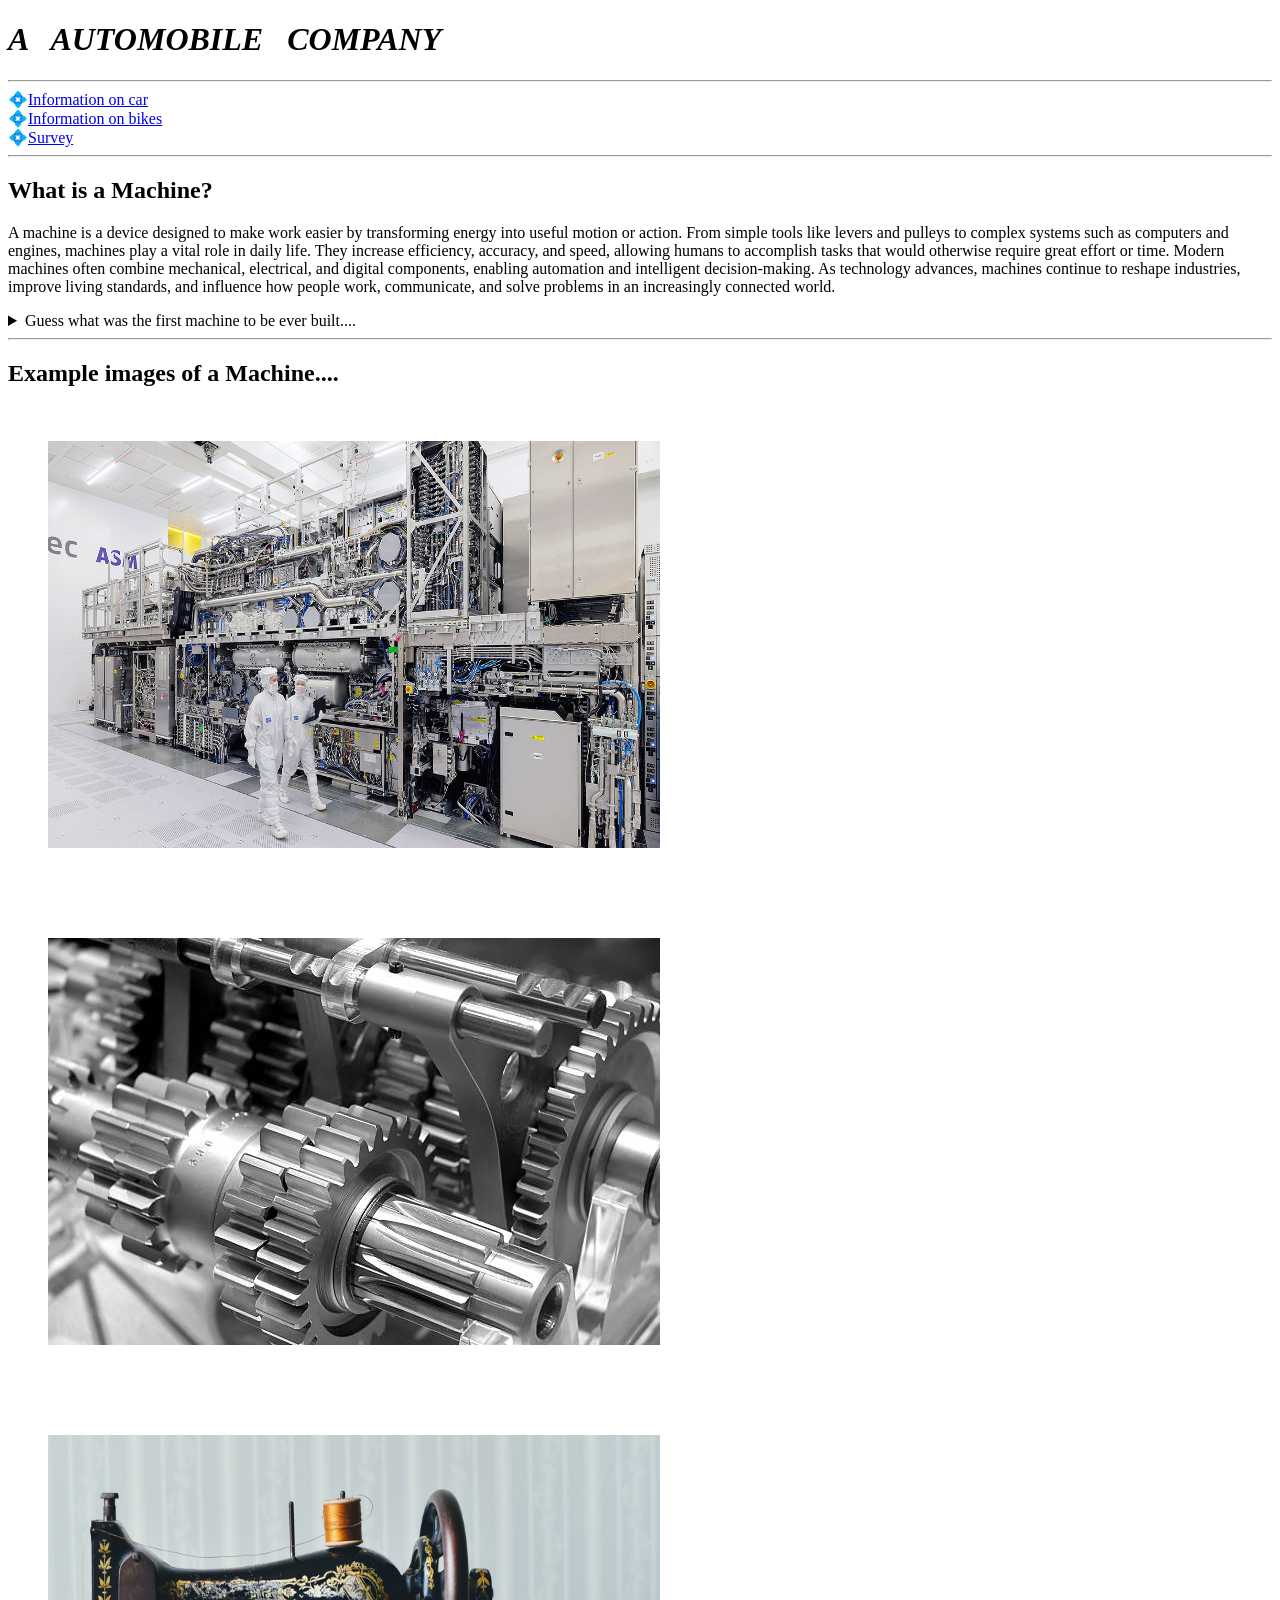
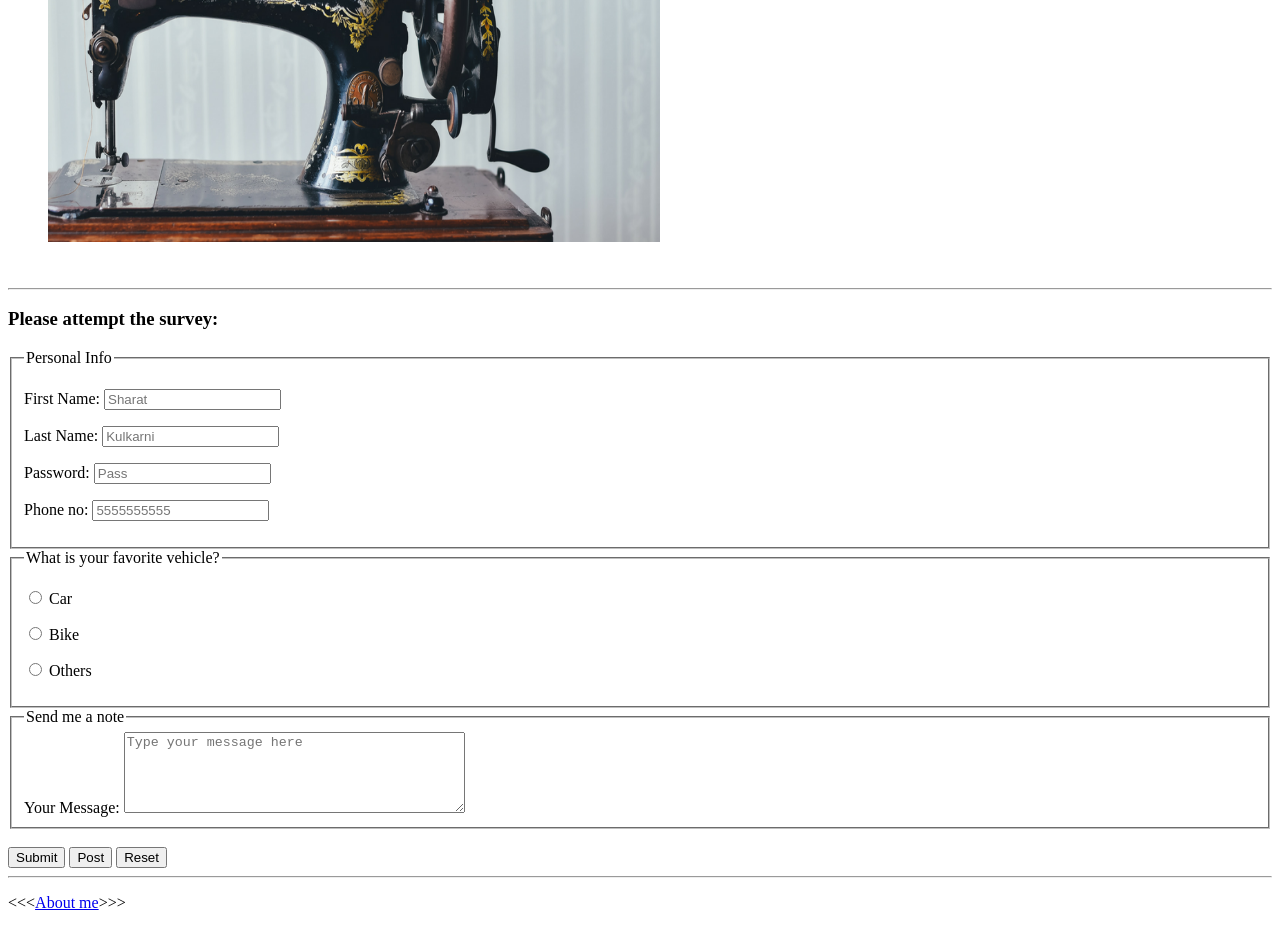
==== index.html @ af7cb377 "initial commit" ====
<!DOCTYPE html>
<html lang="en">

<head>
    <meta charset="UTF-8">
    <meta name="author" content="Shashank kulkarni">
    <meta name="description" content="This is the home page.">
    <title>AutomobileCompany</title>
</head>

<body>
    <header>
        <h1><em>A &nbsp; AUTOMOBILE &nbsp; COMPANY</em></h1>
        <hr>
        💠<a href="Cars.html">Information on car</a>
        <br>
        💠<a href="Bikes.html">Information on bikes</a>
        <br>
        <nav aria-label="Primary-navigation">
            💠<a href="#Survey">Survey</a>
        </nav>
        <hr>
    </header>

    <main>
        <h2>What is a Machine?</h2>
        <p>A machine is a device designed to make work easier by transforming energy into useful motion or action. From
            simple tools like levers and pulleys to complex systems such as computers and engines, machines play a vital
            role in daily life. They increase efficiency, accuracy, and speed, allowing humans to accomplish tasks that
            would otherwise require great effort or time. Modern machines often combine mechanical, electrical, and
            digital components, enabling automation and intelligent decision-making. As technology advances, machines
            continue to reshape industries, improve living standards, and influence how people work, communicate, and
            solve problems in an increasingly connected world.</p>
        <details>
            <summary>Guess what was the first machine to be ever built....</summary>
            <p>It was the <mark>FLINT HAND EXE</mark> used by early humans in 5th millennium BCE.</p>
        </details>
        <hr>
        <h2>Example images of a Machine....</h2>
        &nbsp;&nbsp;&nbsp;&nbsp;
        <figure>
            <img src="img/Big_machine.jpg" alt="A big Machine" title="This is one of the example for a machine"
                width="612" height="407">
        </figure>
        <br>
        <br>
        &nbsp;&nbsp;&nbsp;&nbsp;
        <figure>
            <img src="img/engine.jpg" alt="A Engine" title="This is a picture of a Engine">
        </figure>
        <br>
        <br>
        &nbsp;&nbsp;&nbsp;&nbsp;
        <figure>
            <img src="img/Sewing.png" alt="A Sewing Machine" title="This a sewing machine" width="612" height="407">
        </figure>
        <br>
        <hr>

        <section id="Survey">
            <h3>Please attempt the survey:</h3>
            <article>
                <form action="https://httpbin.org/get" method="get">
                    <fieldset>
                        <legend>Personal Info</legend>
                        <p>
                            <label for="FirstName">First Name:</label>
                            <input type="text" name="FirstName" id="FirstName" placeholder="Sharat" autocomplete="on"
                                required>
                        </p>
                        <p>
                            <label for="LastName">Last Name:</label>
                            <input type="text" name="LastName" id="LastName" placeholder="Kulkarni" autocomplete="on"
                                required>
                        </p>
                        <p>
                            <label for="password">Password:</label>
                            <input type="password" name="password" id="password" placeholder="Pass" required>

                        </p>
                        <p>
                            <label for="phone">Phone no:</label>
                            <input type="tel" name="phone" id="phone" placeholder="5555555555"
                                pattern="[0-9]{3}[0-9]{3}[0-9]{4}" required>
                        </p>
                    </fieldset>
                <fieldset>
                    <legend>What is your favorite vehicle?</legend>
                    <p>
                        <input type="radio" name="vehicle" id="Car" value="Car">
                        <label for="Car">Car</label>
                    </p>
                    <p>
                        <input type="radio" name="vehicle" id="Bike" value="Bike">
                        <label for="Bike">Bike</label>
                    </p>
                    <p>
                        <input type="radio" name="vehicle" id="others" value="others">
                        <label for="others">Others</label>
                    </p>
                </fieldset>
                <fieldset>
                    <legend>Send me a note</legend>
                    <label for="message">Your Message:</label>
                    <textarea name="message" id="message" placeholder="Type your message here" rows="5"
                        cols="40"></textarea>
                </fieldset>
                <br>
                <button type="submit">Submit</button>
                <button type="submit" formaction="https://httpbin.org/post" formmethod="post">Post</button>
                <button type="reset">Reset</button>
                <hr>
                </form>
            </article>
        </section>

        <footer>
            <p>
                &lt;&lt;&lt;<a href="About_me.html">About me</a>&gt;&gt;&gt;
            </p>
        </footer>


    </main>

</body>

</html>
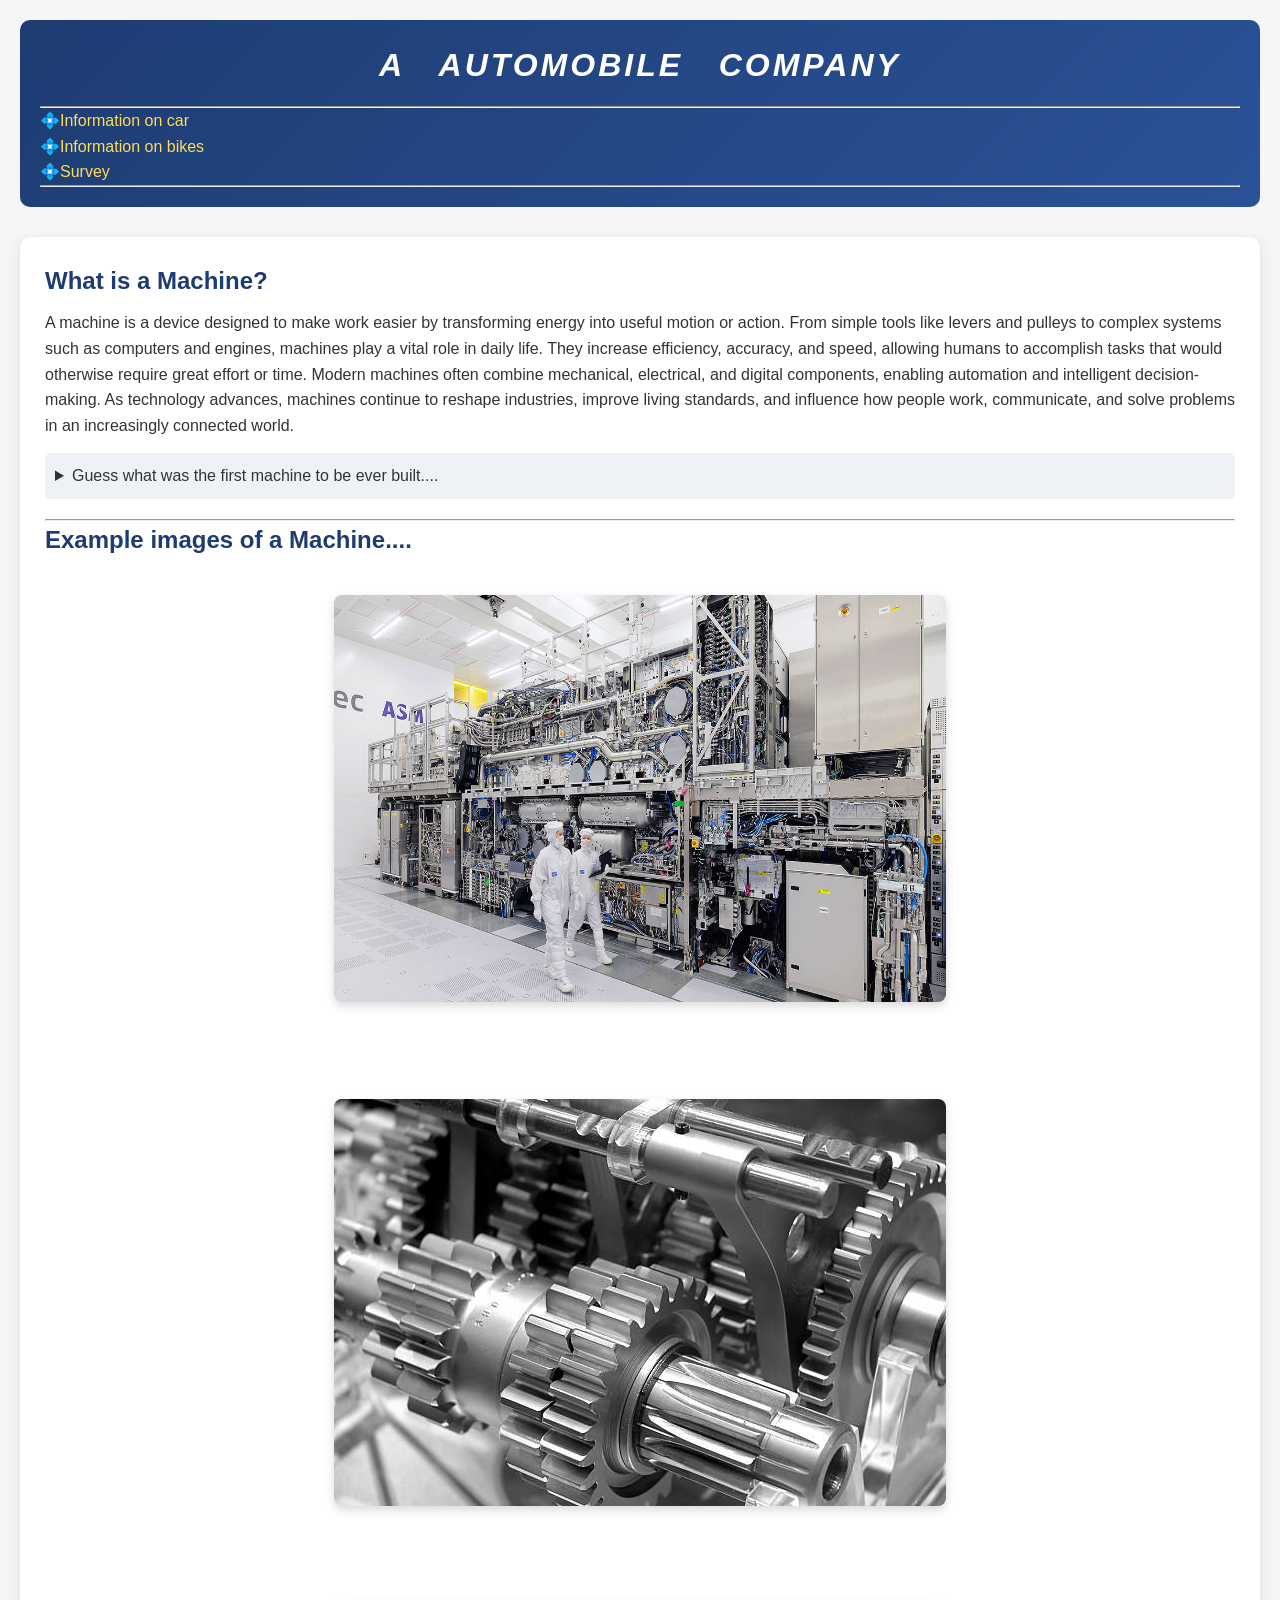
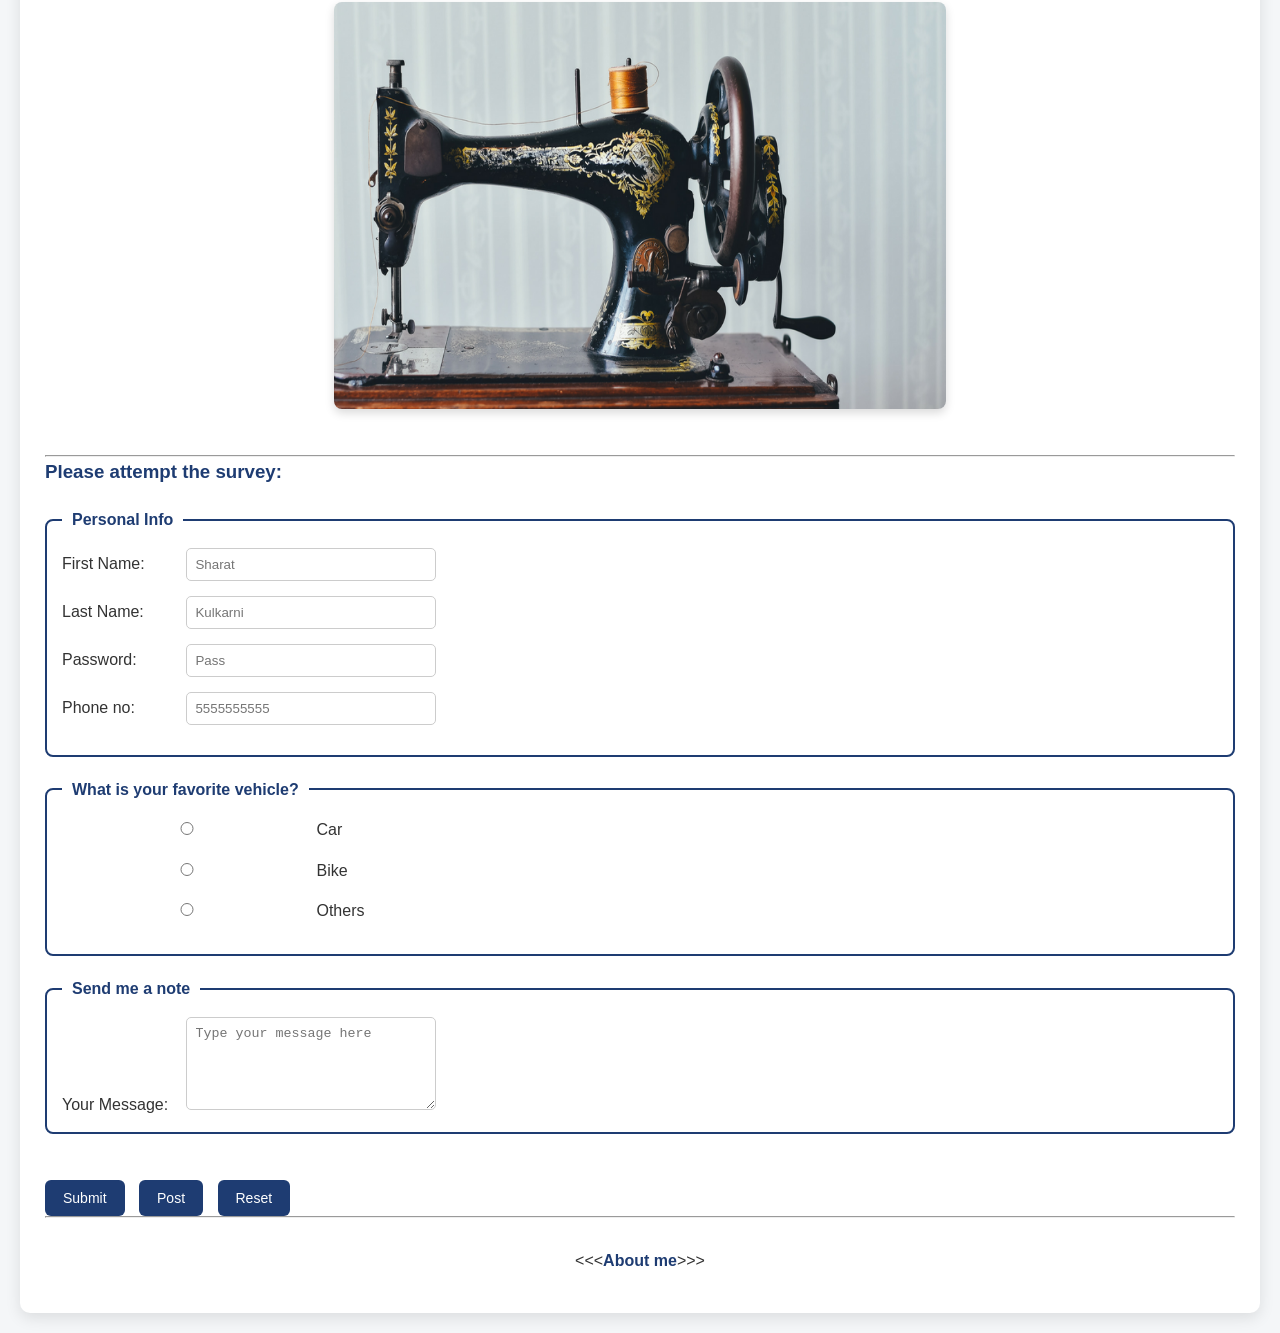
==== commit 6edb629f: "Added CSS to html file" ====
--- a/index.html
+++ b/index.html
@@ -6,6 +6,7 @@
     <meta name="author" content="Shashank kulkarni">
     <meta name="description" content="This is the home page.">
     <title>AutomobileCompany</title>
+    <link rel="stylesheet" href="style.css">
 </head>
 
 <body>
--- a/style.css
+++ b/style.css
@@ -0,0 +1,147 @@
+/* Reset & base styles */
+* {
+    margin: 0;
+    padding: 0;
+    box-sizing: border-box;
+}
+
+body {
+    font-family: "Segoe UI", Tahoma, sans-serif;
+    line-height: 1.6;
+    background-color: #f4f6f8;
+    color: #333;
+    padding: 20px;
+}
+
+/* Header */
+header {
+    background: linear-gradient(135deg, #1e3c72, #2a5298);
+    color: white;
+    padding: 20px;
+    border-radius: 10px;
+    margin-bottom: 30px;
+}
+
+header h1 {
+    text-align: center;
+    letter-spacing: 3px;
+    margin-bottom: 15px;
+}
+
+header a {
+    color: #ffdd57;
+    text-decoration: none;
+    font-weight: 500;
+}
+
+header a:hover {
+    text-decoration: underline;
+}
+
+/* Main content */
+main {
+    background-color: white;
+    padding: 25px;
+    border-radius: 10px;
+    box-shadow: 0 5px 15px rgba(0,0,0,0.1);
+}
+
+/* Headings */
+h2, h3 {
+    color: #1e3c72;
+    margin-bottom: 10px;
+}
+
+p {
+    margin-bottom: 15px;
+}
+
+/* Details section */
+details {
+    background-color: #eef2f7;
+    padding: 10px;
+    border-radius: 6px;
+    margin-bottom: 20px;
+}
+
+/* Images */
+figure {
+    display: flex;
+    justify-content: center;
+    margin-bottom: 20px;
+}
+
+img {
+    max-width: 100%;
+    border-radius: 8px;
+    box-shadow: 0 4px 10px rgba(0,0,0,0.15);
+}
+
+/* Form styling */
+form {
+    margin-top: 20px;
+}
+
+fieldset {
+    border: 2px solid #1e3c72;
+    border-radius: 8px;
+    padding: 15px;
+    margin-bottom: 20px;
+}
+
+legend {
+    padding: 0 10px;
+    font-weight: bold;
+    color: #1e3c72;
+}
+
+label {
+    display: inline-block;
+    width: 120px;
+    font-weight: 500;
+}
+
+input, textarea {
+    padding: 8px;
+    width: 250px;
+    border-radius: 5px;
+    border: 1px solid #ccc;
+}
+
+input:focus,
+textarea:focus {
+    outline: none;
+    border-color: #2a5298;
+}
+
+/* Buttons */
+button {
+    background-color: #1e3c72;
+    color: white;
+    border: none;
+    padding: 10px 18px;
+    margin-right: 10px;
+    border-radius: 6px;
+    cursor: pointer;
+    font-size: 14px;
+}
+
+button:hover {
+    background-color: #2a5298;
+}
+
+/* Footer */
+footer {
+    text-align: center;
+    margin-top: 30px;
+}
+
+footer a {
+    color: #1e3c72;
+    font-weight: bold;
+    text-decoration: none;
+}
+
+footer a:hover {
+    text-decoration: underline;
+}
